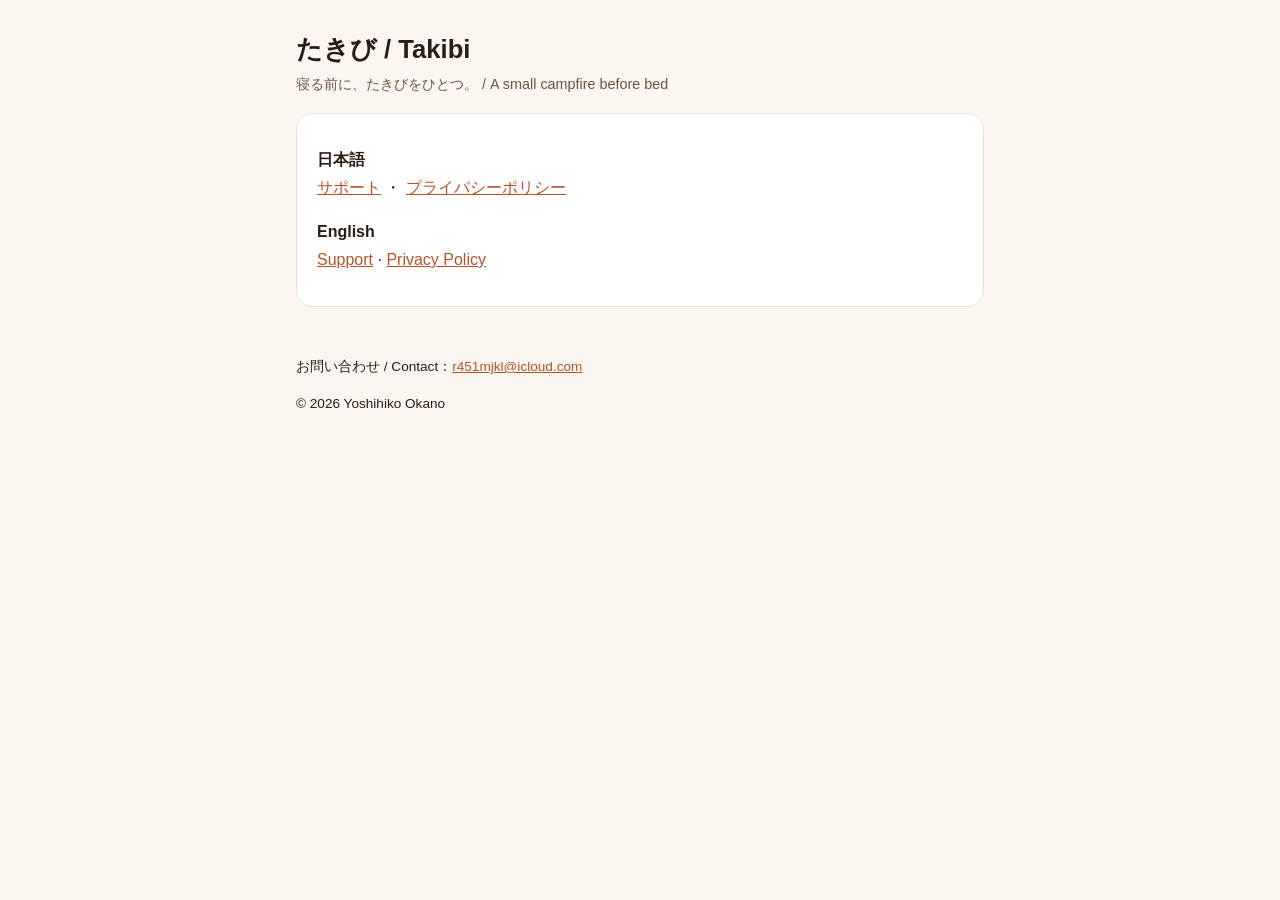
==== index.html @ 5e6d89ec "Add files via upload" ====
<!doctype html>
<html lang="ja">
<head>
<meta charset="utf-8">
<meta name="viewport" content="width=device-width, initial-scale=1">
<title>たきび / Takibi</title>
<link rel="stylesheet" href="style.css">
</head>
<body>
<main>
<header>
  <div>
    <h1>たきび / Takibi</h1>
    <div class="sub">寝る前に、たきびをひとつ。 / A small campfire before bed</div>
  </div>
</header>

<div class="card">
  <p><strong>日本語</strong><br>
  <a href="support-ja.html">サポート</a> ・ <a href="privacy-ja.html">プライバシーポリシー</a></p>
  <p><strong>English</strong><br>
  <a href="support.html">Support</a> · <a href="privacy.html">Privacy Policy</a></p>
</div>

<footer>
  <p>お問い合わせ / Contact：<a href="mailto:r451mjkl@icloud.com">r451mjkl@icloud.com</a></p>
  <p>© 2026 Yoshihiko Okano</p>
</footer>
</main>
</body>
</html>
---- style.css ----
/* たきびのサポートページ（GitHub Pages。リポジトリ takibi-privacy → https://y1693618-lang.github.io/takibi-privacy/）。アプリと同じ、あたたかい色 */
:root {
  --bg: #fbf6ef;
  --card: #ffffff;
  --text: #2b1d16;
  --sub: #6b5446;
  --accent: #b5532a;
  --line: #eadfd3;
}
@media (prefers-color-scheme: dark) {
  :root {
    --bg: #1a1310;
    --card: #241a15;
    --text: #f6e9d9;
    --sub: #cdb7a3;
    --accent: #f0a06a;
    --line: #3a2c24;
  }
}
* { box-sizing: border-box; }
body {
  margin: 0;
  background: var(--bg);
  color: var(--text);
  font-family: -apple-system, BlinkMacSystemFont, "Hiragino Sans", "Noto Sans JP", "Segoe UI", sans-serif;
  line-height: 1.75;
  font-size: 16px;
}
main { max-width: 720px; margin: 0 auto; padding: 32px 16px 64px; }
header { display: flex; justify-content: space-between; align-items: baseline; gap: 12px; flex-wrap: wrap; }
h1 { font-size: 1.6rem; line-height: 1.4; margin: 0 0 4px; }
h2 { font-size: 1.15rem; margin: 32px 0 8px; padding-top: 16px; border-top: 1px solid var(--line); }
h3 { font-size: 1rem; margin: 20px 0 4px; }
p, li { color: var(--text); }
.sub { color: var(--sub); font-size: 0.9rem; }
a { color: var(--accent); }
.lang a { font-size: 0.9rem; }
.card { background: var(--card); border: 1px solid var(--line); border-radius: 16px; padding: 16px 20px; margin: 16px 0; }
footer { margin-top: 48px; color: var(--sub); font-size: 0.85rem; }
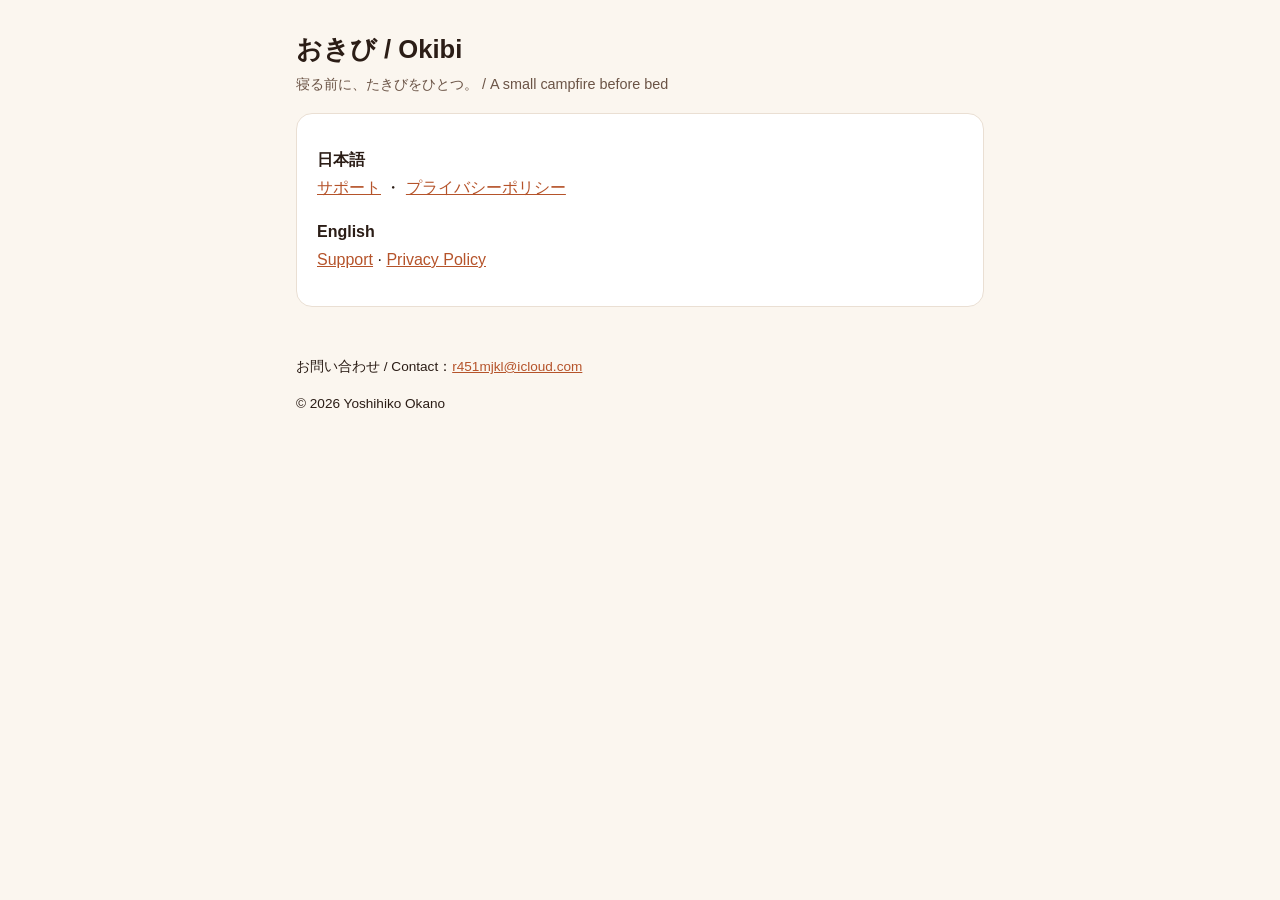
==== commit 16871ba0: "Add files via upload" ====
--- a/index.html
+++ b/index.html
@@ -1,31 +1,31 @@
-<!doctype html>
-<html lang="ja">
-<head>
-<meta charset="utf-8">
-<meta name="viewport" content="width=device-width, initial-scale=1">
-<title>たきび / Takibi</title>
-<link rel="stylesheet" href="style.css">
-</head>
-<body>
-<main>
-<header>
-  <div>
-    <h1>たきび / Takibi</h1>
-    <div class="sub">寝る前に、たきびをひとつ。 / A small campfire before bed</div>
-  </div>
-</header>
-
-<div class="card">
-  <p><strong>日本語</strong><br>
-  <a href="support-ja.html">サポート</a> ・ <a href="privacy-ja.html">プライバシーポリシー</a></p>
-  <p><strong>English</strong><br>
-  <a href="support.html">Support</a> · <a href="privacy.html">Privacy Policy</a></p>
-</div>
-
-<footer>
-  <p>お問い合わせ / Contact：<a href="mailto:r451mjkl@icloud.com">r451mjkl@icloud.com</a></p>
-  <p>© 2026 Yoshihiko Okano</p>
-</footer>
-</main>
-</body>
-</html>
+<!doctype html>
+<html lang="ja">
+<head>
+<meta charset="utf-8">
+<meta name="viewport" content="width=device-width, initial-scale=1">
+<title>おきび / Okibi</title>
+<link rel="stylesheet" href="style.css">
+</head>
+<body>
+<main>
+<header>
+  <div>
+    <h1>おきび / Okibi</h1>
+    <div class="sub">寝る前に、たきびをひとつ。 / A small campfire before bed</div>
+  </div>
+</header>
+
+<div class="card">
+  <p><strong>日本語</strong><br>
+  <a href="support-ja.html">サポート</a> ・ <a href="privacy-ja.html">プライバシーポリシー</a></p>
+  <p><strong>English</strong><br>
+  <a href="support.html">Support</a> · <a href="privacy.html">Privacy Policy</a></p>
+</div>
+
+<footer>
+  <p>お問い合わせ / Contact：<a href="mailto:r451mjkl@icloud.com">r451mjkl@icloud.com</a></p>
+  <p>© 2026 Yoshihiko Okano</p>
+</footer>
+</main>
+</body>
+</html>
--- a/style.css
+++ b/style.css
@@ -1,4 +1,4 @@
-/* たきびのサポートページ（GitHub Pages。リポジトリ takibi-privacy → https://y1693618-lang.github.io/takibi-privacy/）。アプリと同じ、あたたかい色 */
+/* おきびのサポートページ（GitHub Pages。リポジトリ okibi-privacy → https://y1693618-lang.github.io/okibi-privacy/）。アプリと同じ、あたたかい色 */
 :root {
   --bg: #fbf6ef;
   --card: #ffffff;
